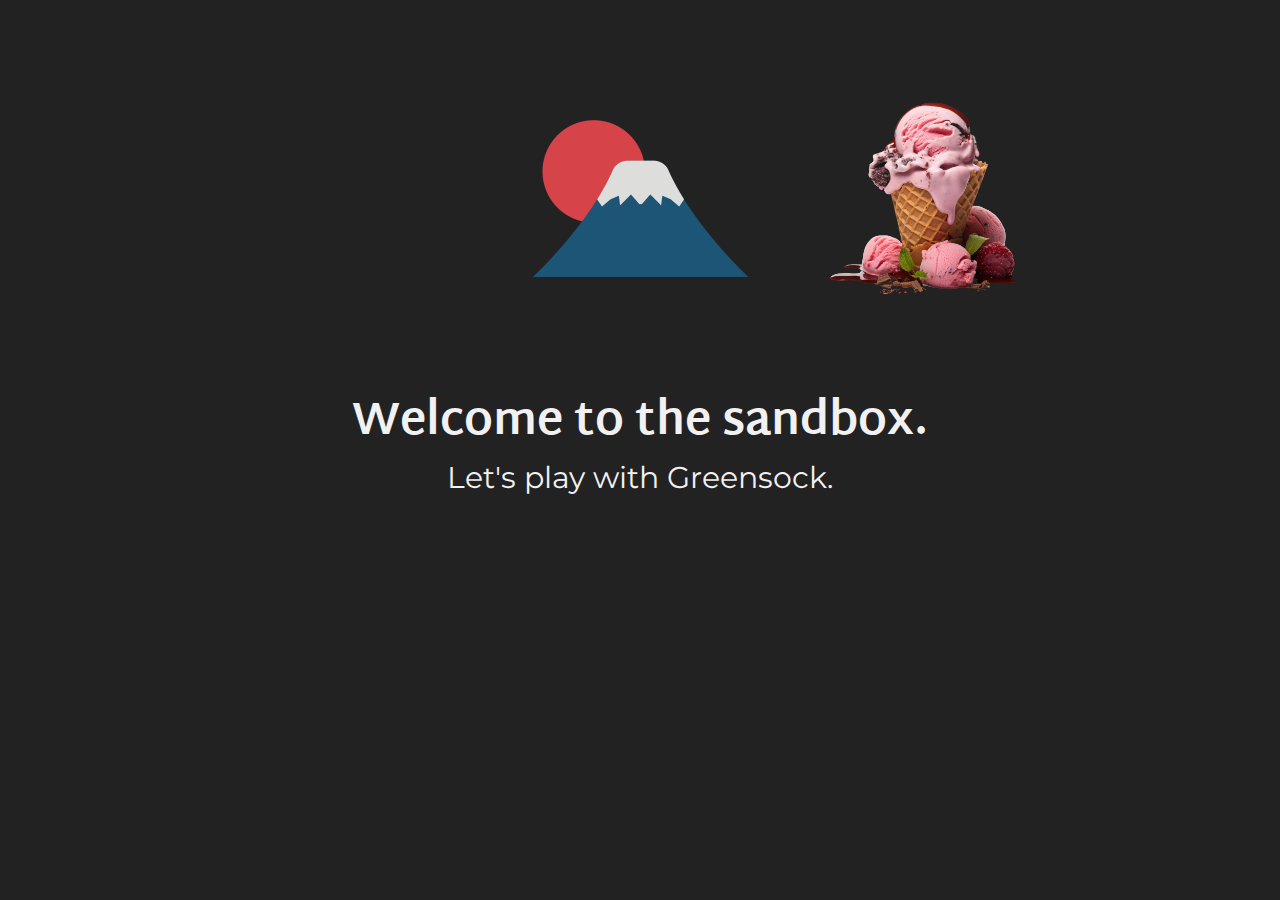
==== Mini-Course-From-Udemy/1-The-basics-of-GSAP/index.html @ af05d771 "Learned some Utility Properties" ====
<!DOCTYPE html>
<html lang="fr">
  <head>
    <meta charset="UTF-8" />
    <meta http-equiv="X-UA-Compatible" content="IE=edge" />
    <meta name="viewport" content="width=device-width, initial-scale=1.0" />
    <title>Sandbox GSAP</title>
    <link rel="preconnect" href="https://fonts.gstatic.com" />
    <link
      href="https://fonts.googleapis.com/css2?family=Martel+Sans:wght@600;700;800;900&family=Montserrat:ital,wght@0,100;0,300;0,400;1,200&display=swap"
      rel="stylesheet"
    />
    <link rel="stylesheet" href="style.css" />
  </head>
  <body>
    <div class="container-images">
      <img class="img1" src="./ressources/cat.png" alt="chat" />
      <img class="img2" src="./ressources/fuji.png" alt="mount fuji" />
      <img class="img3" src="./ressources/ice-cream.png" alt="ice cream" />
    </div>

    <h1 class="title">Welcome to the sandbox.</h1>
    <p class="txt">Let's play with Greensock.</p>

    <!-- Stagger -->

    <!-- <div class="container-btns">
    <button class="btn">CONFIRM</button>
    <button class="btn">CONFIRM</button>
    <button class="btn">CONFIRM</button>
    <button class="btn">CONFIRM</button>
    <button class="btn">CONFIRM</button>
    <button class="btn">CONFIRM</button>
    </div>  -->

    <script src="https://cdnjs.cloudflare.com/ajax/libs/gsap/3.6.1/gsap.min.js"></script>
    <script src="app.js"></script>
  </body>
</html>
---- Mini-Course-From-Udemy/1-The-basics-of-GSAP/style.css ----
*,
::before,
::after {
  box-sizing: border-box;
  margin: 0;
  padding: 0;
}

body {
  background: #222;
  overflow: hidden;
}

.container-images {
  display: flex;
  justify-content: center;
  width: 100%;
  margin-top: 50px;
}

img {
  width: 20%;
  height: auto;
  flex-shrink: 1;
  margin: 20px;
}

.img1 {
   visibility: hidden;
} 

h1,
p {
  text-align: center;
  color: #f1f1f1;
  line-height: 1.2;
}
h1 {
  margin-top: 50px;
  font-size: clamp(25px, 7vw, 45px);
  padding: 0 10px;
  font-family: Martel Sans, sans-serif;
}
p {
  margin-top: 10px;
  font-size: clamp(18px, 5vw, 30px);
  padding: 0 10px;
  font-family: Montserrat, sans-serif;
}

.container-btns {
  margin-top: 100px;
  display: flex;
  justify-content: center;
  align-items: center;
  flex-direction: column;
}
.container-btns button {
  padding: 10px 20px;
  margin: 10px 0;
  font-size: 20px;
  background: transparent;
  border: 1px solid #f1f1f1;
  color: #f1f1f1;
  cursor: pointer;
}

@media screen and (max-width: 910px) {
  .container-images {
    margin-top: 20px;
  }
  img {
    width: 30%;
    margin: 0px;
  }
  h1 {
    margin-top: 50px;
 }
}
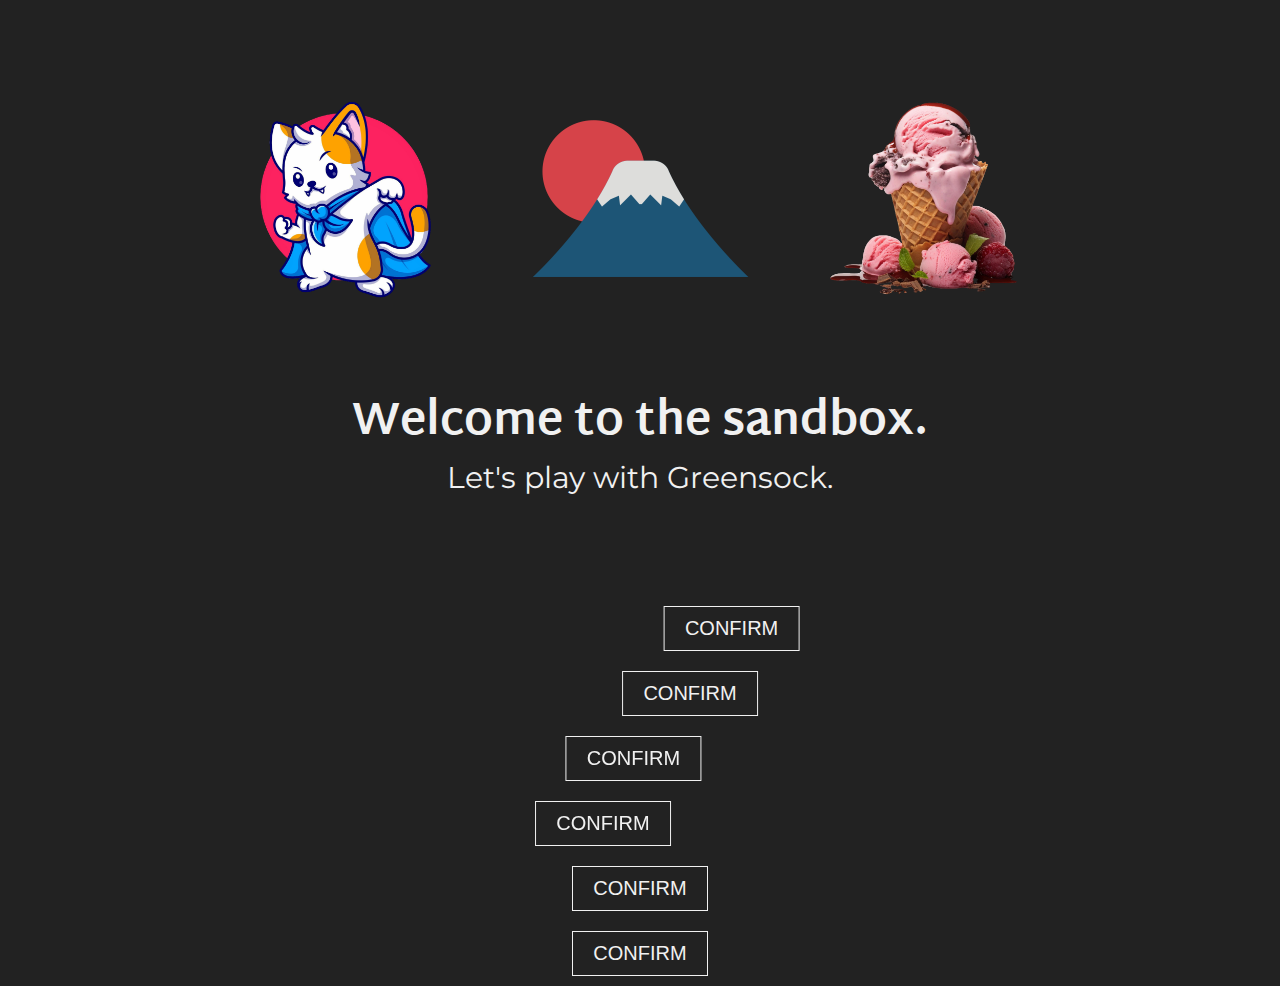
==== commit 1a391c9d: "using Animation random values in a range" ====
--- a/Mini-Course-From-Udemy/1-The-basics-of-GSAP/index.html
+++ b/Mini-Course-From-Udemy/1-The-basics-of-GSAP/index.html
@@ -24,14 +24,14 @@
 
     <!-- Stagger -->
 
-    <!-- <div class="container-btns">
-    <button class="btn">CONFIRM</button>
-    <button class="btn">CONFIRM</button>
-    <button class="btn">CONFIRM</button>
-    <button class="btn">CONFIRM</button>
-    <button class="btn">CONFIRM</button>
-    <button class="btn">CONFIRM</button>
-    </div>  -->
+    <div class="container-btns">
+      <button class="btn">CONFIRM</button>
+      <button class="btn">CONFIRM</button>
+      <button class="btn">CONFIRM</button>
+      <button class="btn">CONFIRM</button>
+      <button class="btn">CONFIRM</button>
+      <button class="btn">CONFIRM</button>
+    </div>
 
     <script src="https://cdnjs.cloudflare.com/ajax/libs/gsap/3.6.1/gsap.min.js"></script>
     <script src="app.js"></script>
--- a/Mini-Course-From-Udemy/1-The-basics-of-GSAP/style.css
+++ b/Mini-Course-From-Udemy/1-The-basics-of-GSAP/style.css
@@ -8,7 +8,7 @@
 
 body {
   background: #222;
-  overflow: hidden;
+  overflow-x: hidden;
 }
 
 .container-images {
@@ -25,9 +25,9 @@
   margin: 20px;
 }
 
-.img1 {
+/* .img1 {
    visibility: hidden;
-} 
+}  */
 
 h1,
 p {
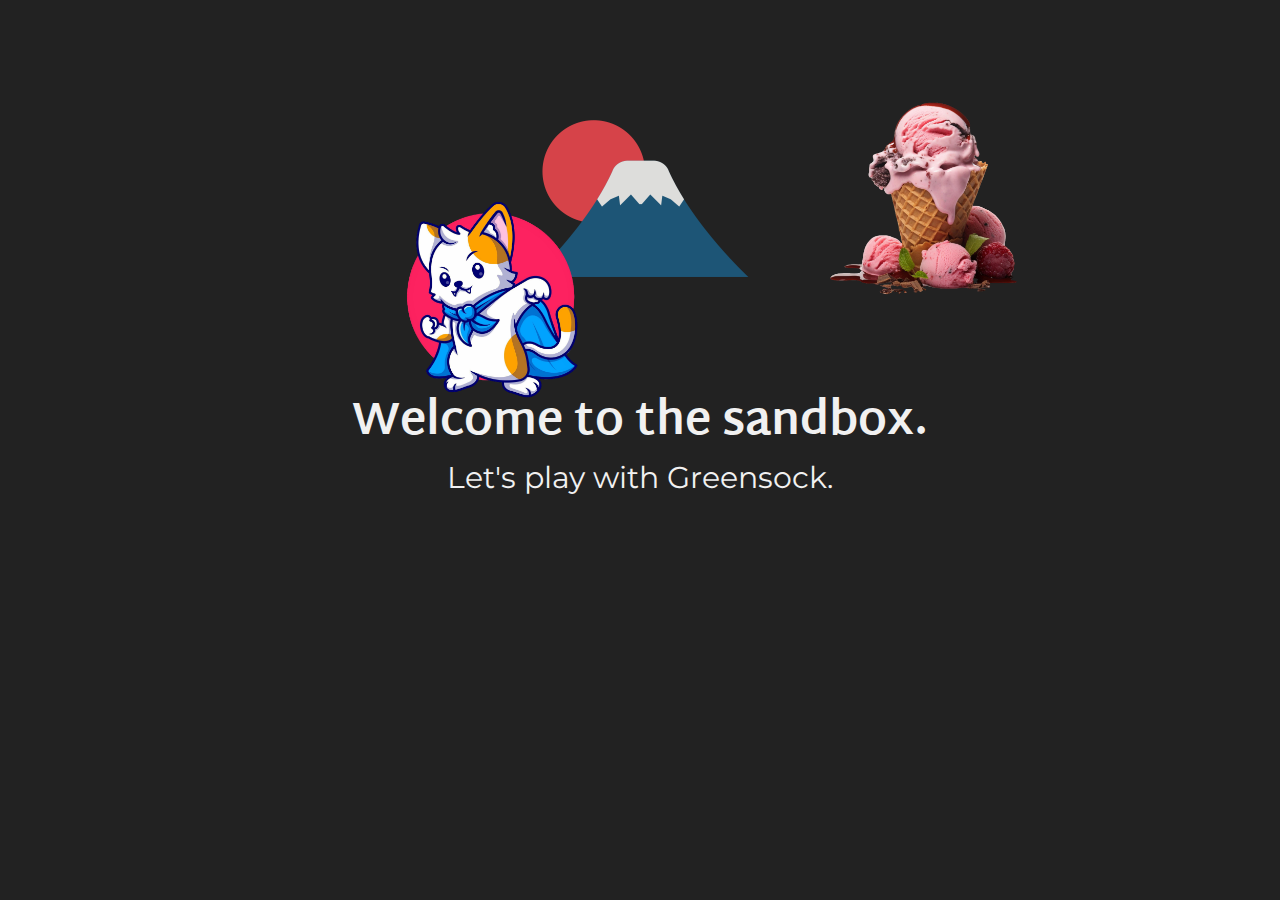
==== commit bda159f1: "Learned about Keyframes property" ====
--- a/Mini-Course-From-Udemy/1-The-basics-of-GSAP/index.html
+++ b/Mini-Course-From-Udemy/1-The-basics-of-GSAP/index.html
@@ -24,14 +24,14 @@
 
     <!-- Stagger -->
 
-    <div class="container-btns">
+    <!-- <div class="container-btns">
       <button class="btn">CONFIRM</button>
       <button class="btn">CONFIRM</button>
       <button class="btn">CONFIRM</button>
       <button class="btn">CONFIRM</button>
       <button class="btn">CONFIRM</button>
       <button class="btn">CONFIRM</button>
-    </div>
+    </div> -->
 
     <script src="https://cdnjs.cloudflare.com/ajax/libs/gsap/3.6.1/gsap.min.js"></script>
     <script src="app.js"></script>
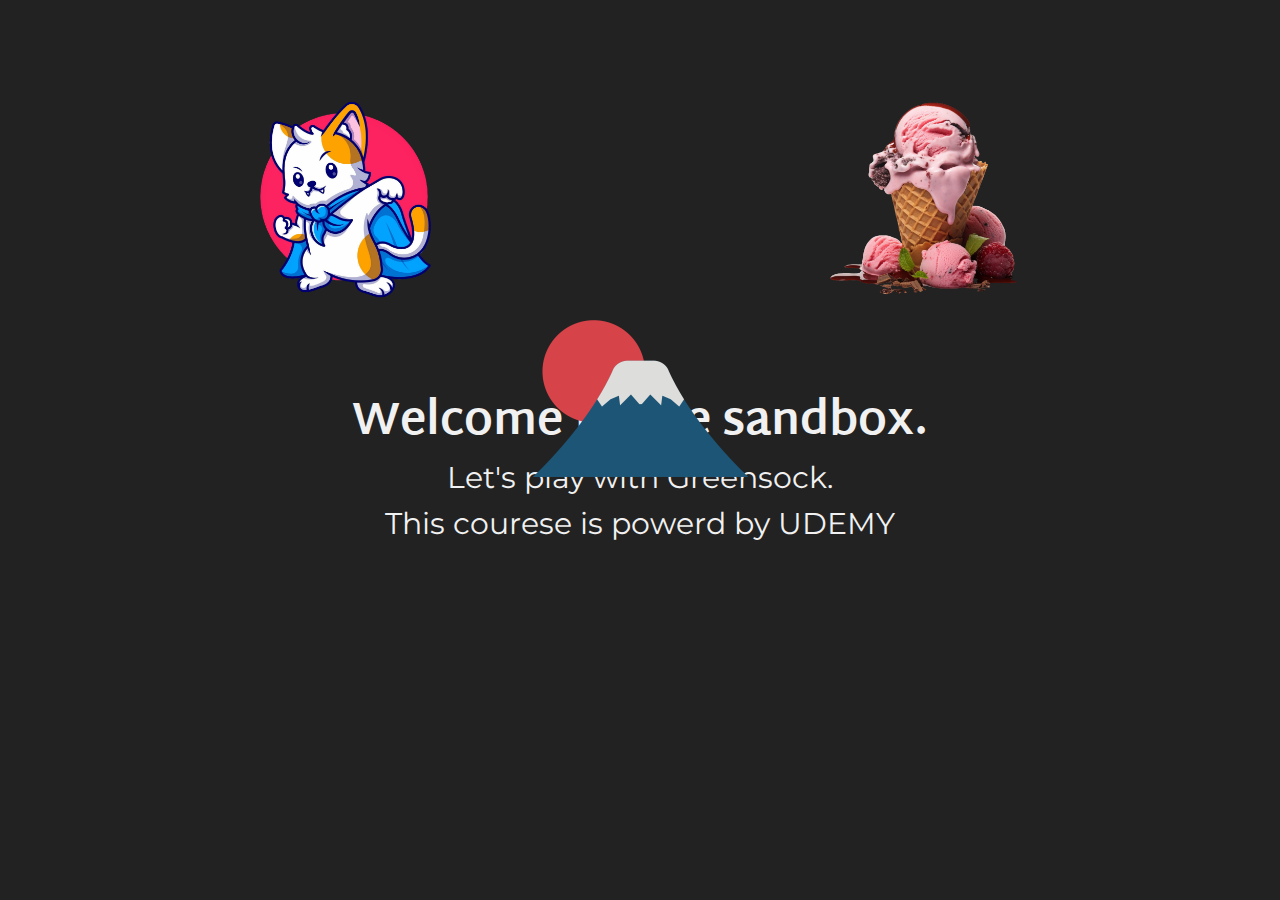
==== commit f444e214: "add some titles in the project" ====
--- a/Mini-Course-From-Udemy/1-The-basics-of-GSAP/index.html
+++ b/Mini-Course-From-Udemy/1-The-basics-of-GSAP/index.html
@@ -21,6 +21,7 @@
 
     <h1 class="title">Welcome to the sandbox.</h1>
     <p class="txt">Let's play with Greensock.</p>
+    <p class="txt">This courese is powerd by UDEMY</p>
 
     <!-- Stagger -->
 
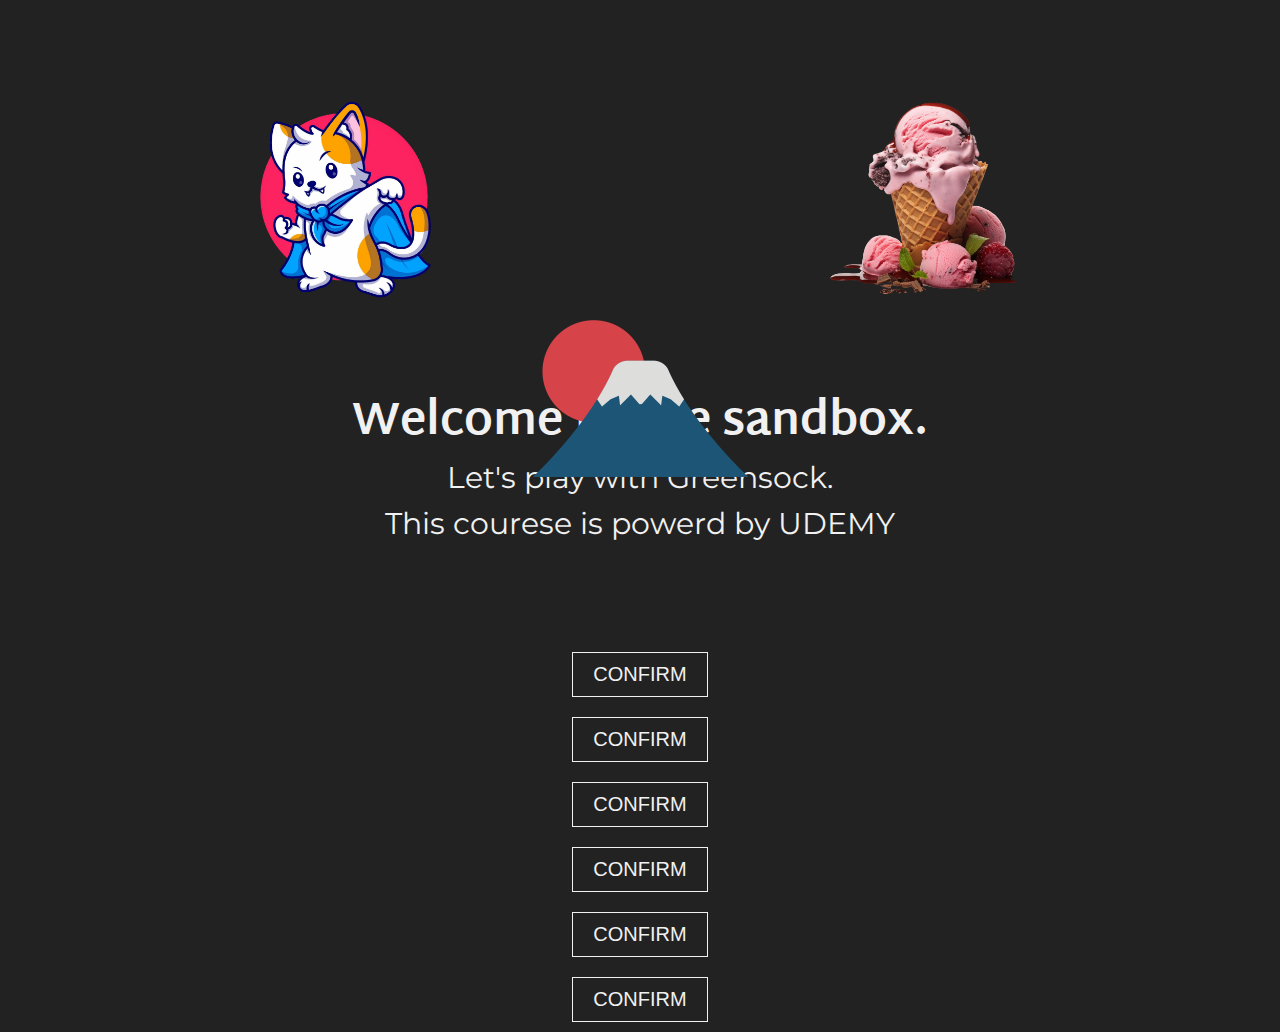
==== commit a1564a50: "Add some buttons to check responsive" ====
--- a/Mini-Course-From-Udemy/1-The-basics-of-GSAP/index.html
+++ b/Mini-Course-From-Udemy/1-The-basics-of-GSAP/index.html
@@ -25,14 +25,14 @@
 
     <!-- Stagger -->
 
-    <!-- <div class="container-btns">
+    <div class="container-btns">
       <button class="btn">CONFIRM</button>
       <button class="btn">CONFIRM</button>
       <button class="btn">CONFIRM</button>
       <button class="btn">CONFIRM</button>
       <button class="btn">CONFIRM</button>
       <button class="btn">CONFIRM</button>
-    </div> -->
+    </div>
 
     <script src="https://cdnjs.cloudflare.com/ajax/libs/gsap/3.6.1/gsap.min.js"></script>
     <script src="app.js"></script>
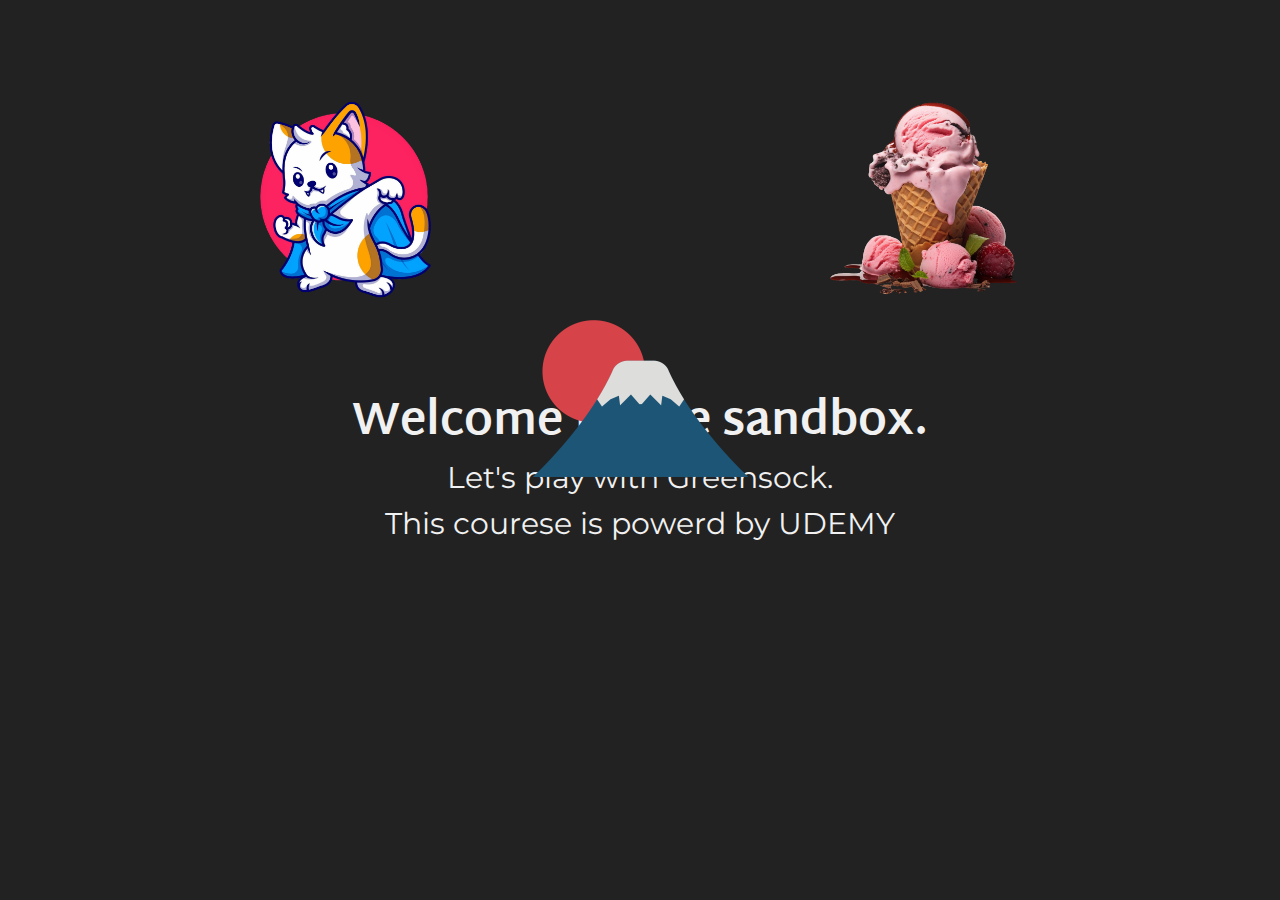
==== commit faf18795: "fixed issue" ====
--- a/Mini-Course-From-Udemy/1-The-basics-of-GSAP/index.html
+++ b/Mini-Course-From-Udemy/1-The-basics-of-GSAP/index.html
@@ -25,14 +25,14 @@
 
     <!-- Stagger -->
 
-    <div class="container-btns">
+    <!-- <div class="container-btns">
       <button class="btn">CONFIRM</button>
       <button class="btn">CONFIRM</button>
       <button class="btn">CONFIRM</button>
       <button class="btn">CONFIRM</button>
       <button class="btn">CONFIRM</button>
       <button class="btn">CONFIRM</button>
-    </div>
+    </div> -->
 
     <script src="https://cdnjs.cloudflare.com/ajax/libs/gsap/3.6.1/gsap.min.js"></script>
     <script src="app.js"></script>
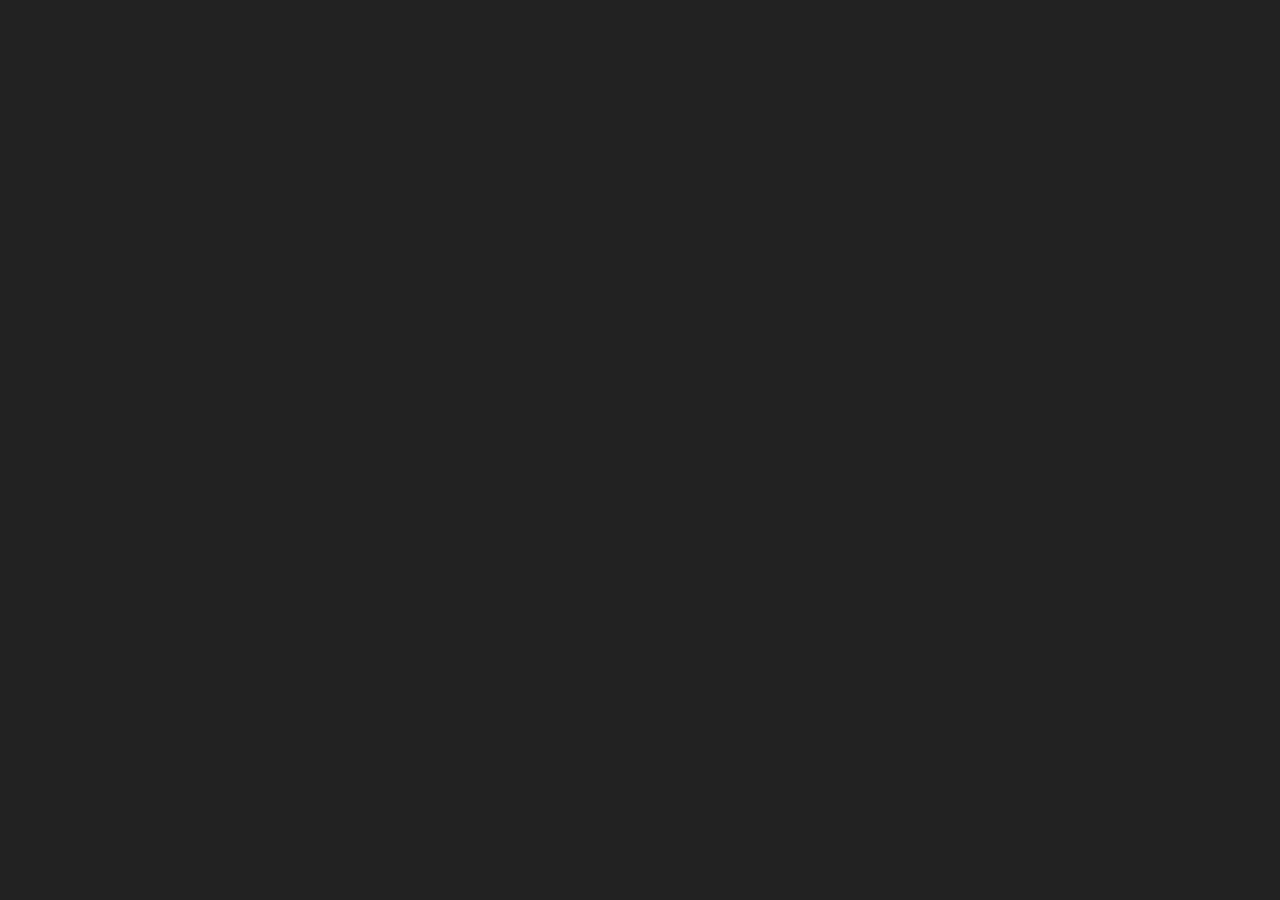
==== commit ff7c3b6a: "Did some structural chnages" ====
--- a/Mini-Course-From-Udemy/1-The-basics-of-GSAP/index.html
+++ b/Mini-Course-From-Udemy/1-The-basics-of-GSAP/index.html
@@ -20,7 +20,7 @@
     </div>
 
     <h1 class="title">Welcome to the sandbox.</h1>
-    <p class="txt">Let's play with Greensock.</p>
+    <p class="txt">Let's play with Greensock.</p>            
     <p class="txt">This courese is powerd by UDEMY</p>
 
     <!-- Stagger -->
--- a/Mini-Course-From-Udemy/1-The-basics-of-GSAP/style.css
+++ b/Mini-Course-From-Udemy/1-The-basics-of-GSAP/style.css
@@ -22,7 +22,9 @@
   width: 20%;
   height: auto;
   flex-shrink: 1;
-  margin: 20px;
+   margin: 20px;
+  visibility: hidden;
+
 }
 
 /* .img1 {
@@ -34,6 +36,8 @@
   text-align: center;
   color: #f1f1f1;
   line-height: 1.2;
+  visibility: hidden;
+
 }
 h1 {
   margin-top: 50px;
